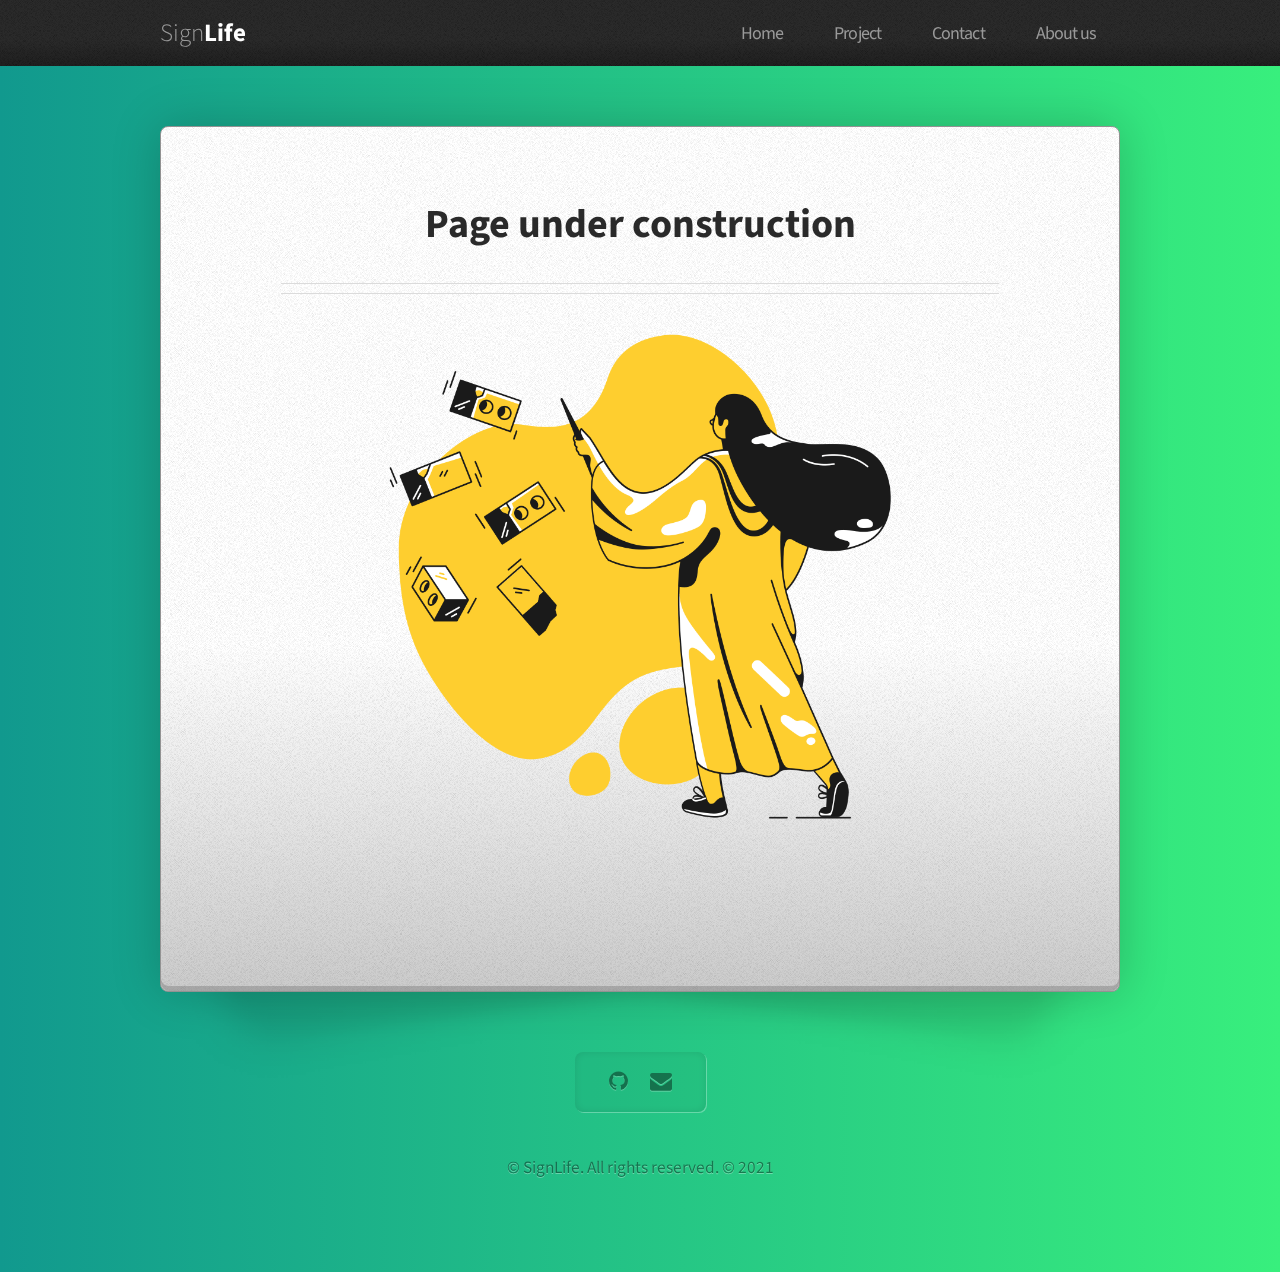
==== coming-soon.html @ 18ebf216 "Add files via upload" ====
<!DOCTYPE HTML>
<!--
	Folio by Pixelarity
	pixelarity.com @pixelarity
	License: pixelarity.com/license
-->
<html>
	<head>
		<title> </title>
		<meta http-equiv="content-type" content="text/html; charset=utf-8" />
		<meta name="description" content="" />
		<meta name="keywords" content="" />
		<!--[if lte IE 8]><script src="css/ie/html5shiv.js"></script><![endif]-->
		<script src="js/jquery.min.js"></script>
		<script src="js/jquery.dropotron.min.js"></script>
		<script src="js/jquery.slidertron.min.js"></script>
		<script src="js/jquery.poptrox.min.js"></script>
		<script src="js/skel.min.js"></script>
		<script src="js/skel-layers.min.js"></script>
		<script src="js/init.js"></script>
		<noscript>
			<link rel="stylesheet" href="css/skel.css" />
			<link rel="stylesheet" href="css/style.css" />
			<link rel="stylesheet" href="css/style-desktop.css" />
		</noscript>
		<!--[if lte IE 9]><link rel="stylesheet" href="css/ie/v9.css" /><![endif]-->
		<!--[if lte IE 8]><link rel="stylesheet" href="css/ie/v8.css" /><![endif]-->
	</head>
	<body class="contact">

		<!-- Page Wrapper -->
			<div id="wrapper">

				<!-- Header Wrapper -->
					<div id="header-wrapper">
								
						<!-- Header -->
							<div id="header" class="container">
								
								<!-- Logo -->
								<div id="logo">
									<h1><span>Sign</span>Life</h1>
								</div>
								
								<!-- Nav -->
								<nav id="nav">
									<ul>
										<li><a href="index.html">Home</a></li>
										<li>
											<span>Project</span>
											<ul>
												<li><a href="https://docs.google.com/presentation/d/1cZuaMEKvW-0MKjHMLS4eJGPvKGKvg4pFiIffzJPBS64/edit?usp=sharing">How it works?</a></li>
												<li><a href="https://arxiv.org/pdf/1704.04861.pdf">Research Paper</a></li>
												<li><a href="https://docs.google.com/document/d/1piczi1fi37SIOh8ZQkV0nllnLWbWyK7g/edit?usp=sharing&ouid=108667970750982230182&rtpof=true&sd=true">Project Report</a></li>
											</ul>
										</li>
											<li><a href="contact.html">Contact</a></li>
											<li><a href="about.html">About us</a></li>
										</ul>
									</nav>
		
							</div>
		
					</div>
					
				<!-- Main Wrapper -->
					<div id="main-wrapper">
		
						<!-- Main -->
							<div id="main" class="container">
								<div class="row">
								
									<!-- Content -->
                                    <div id="content" class="12u">
                                        <header>
                                            <h2>Page under construction</h2>
                                        </header>   
                                        <center><div class="image" style="width: 70%;"><a href="#" class="image image-full"><img src="images/construct.png" alt=""></a></div></center>
                                        <p></p>
                                    </div>
										
								</div>
							</div>
		
					</div>
		
				<!-- Footer Wrapper -->
				<div id="footer-wrapper" class="container">
		
					<!-- Footer -->
						<div id="footer">
							<ul class="contact">
								<li><a href="#" class="fa fa-github"><span>Twitter</span></a></li>
								<li><a href="mailto:atharva464@gmail.com" class="fa fa-envelope"><span>Email</span></a></li>
							</ul>
						</div>
	
					<!-- Copyright -->
						<div id="copyright">
							<span>&copy; SignLife. All rights reserved. &copy; 2021</span>
						</div>
				</div>
			
			</div>
			
	</body>
</html>
---- css/skel.css ----
/* Resets (http://meyerweb.com/eric/tools/css/reset/ | v2.0 | 20110126 | License: none (public domain)) */

	html,body,div,span,applet,object,iframe,h1,h2,h3,h4,h5,h6,p,blockquote,pre,a,abbr,acronym,address,big,cite,code,del,dfn,em,img,ins,kbd,q,s,samp,small,strike,strong,sub,sup,tt,var,b,u,i,center,dl,dt,dd,ol,ul,li,fieldset,form,label,legend,table,caption,tbody,tfoot,thead,tr,th,td,article,aside,canvas,details,embed,figure,figcaption,footer,header,hgroup,menu,nav,output,ruby,section,summary,time,mark,audio,video{margin:0;padding:0;border:0;font-size:100%;font:inherit;vertical-align:baseline;}article,aside,details,figcaption,figure,footer,header,hgroup,menu,nav,section{display:block;}body{line-height:1;}ol,ul{list-style:none;}blockquote,q{quotes:none;}blockquote:before,blockquote:after,q:before,q:after{content:'';content:none;}table{border-collapse:collapse;border-spacing:0;}body{-webkit-text-size-adjust:none}

/* Box Model */

	*, *:before, *:after {
		-moz-box-sizing: border-box;
		-webkit-box-sizing: border-box;
		box-sizing: border-box;
	}

/* Container */

	.container {
		margin-left: auto;
		margin-right: auto;
		
		/* width: (containers) */
		width: 1200px;
	}

	/* Modifiers */

		/* 125% */
			.container.\31 25\25 {
				width: 100%;
				
				/* max-width: (containers * 1.25) */
				max-width: 1500px;

				/* min-width: (containers) */
				min-width: 1200px;
			}

		/* 75% */
			.container.\37 5\25 {
				
				/* width: (containers * 0.75) */
				width: 900px;

			}

		/* 50% */
			.container.\35 0\25 {
				
				/* width: (containers * 0.50) */
				width: 600px;

			}

		/* 25% */
			.container.\32 5\25 {
				
				/* width: (containers * 0.25) */
				width: 300px;

			}

/* Grid */

	.row {
		border-bottom: solid 1px transparent;
	}

	.row > * {
		float: left;
	}
	
	.row:after, .row:before {
		content: '';
		display: block;
		clear: both;
		height: 0;
	}
	
	.row.uniform > * > :first-child {
		margin-top: 0;
	}
	
	.row.uniform > * > :last-child {
		margin-bottom: 0;
	}

	/* Gutters */

		/* Normal */
		
			.row > * {
				/* padding: (gutters.horizontal) 0 0 (gutters.vertical) */
				padding: 40px 0 0 40px;
			}

			.row {
				/* margin: -(gutters.horizontal) 0 -1px -(gutters.vertical) */
				margin: -40px 0 -1px -40px;
			}
			
			.row.uniform > * {
				/* padding: (gutters.vertical) 0 0 (gutters.vertical) */
				padding: 40px 0 0 40px;
			}

			.row.uniform {
				/* margin: -(gutters.vertical) 0 -1px -(gutters.vertical) */
				margin: -40px 0 -1px -40px;
			}
			
		/* 200% */
		
			.row.\32 00\25 > * {
				/* padding: (gutters.horizontal) 0 0 (gutters.vertical) */
				padding: 80px 0 0 80px;
			}

			.row.\32 00\25 {
				/* margin: -(gutters.horizontal) 0 -1px -(gutters.vertical) */
				margin: -80px 0 -1px -80px;
			}

			.row.uniform.\32 00\25 > * {
				/* padding: (gutters.vertical) 0 0 (gutters.vertical) */
				padding: 80px 0 0 80px;
			}

			.row.uniform.\32 00\25 {
				/* margin: -(gutters.vertical) 0 -1px -(gutters.vertical) */
				margin: -80px 0 -1px -80px;
			}

		/* 150% */
		
			.row.\31 50\25 > * {
				/* padding: (gutters.horizontal) 0 0 (gutters.vertical) */
				padding: 60px 0 0 60px;
			}

			.row.\31 50\25 {
				/* margin: -(gutters.horizontal) 0 -1px -(gutters.vertical) */
				margin: -60px 0 -1px -60px;
			}

			.row.uniform.\31 50\25 > * {
				/* padding: (gutters.vertical) 0 0 (gutters.vertical) */
				padding: 60px 0 0 60px;
			}

			.row.uniform.\31 50\25 {
				/* margin: -(gutters.vertical) 0 -1px -(gutters.vertical) */
				margin: -60px 0 -1px -60px;
			}

		/* 50% */
		
			.row.\35 0\25 > * {
				/* padding: (gutters.horizontal) 0 0 (gutters.vertical) */
				padding: 20px 0 0 20px;
			}

			.row.\35 0\25 {
				/* margin: -(gutters.horizontal) 0 -1px -(gutters.vertical) */
				margin: -20px 0 -1px -20px;
			}

			.row.uniform.\35 0\25 > * {
				/* padding: (gutters.vertical) 0 0 (gutters.vertical) */
				padding: 20px 0 0 20px;
			}

			.row.uniform.\35 0\25 {
				/* margin: -(gutters.vertical) 0 -1px -(gutters.vertical) */
				margin: -20px 0 -1px -20px;
			}

		/* 25% */
		
			.row.\32 5\25 > * {
				/* padding: (gutters.horizontal) 0 0 (gutters.vertical) */
				padding: 10px 0 0 10px;
			}

			.row.\32 5\25 {
				/* margin: -(gutters.horizontal) 0 -1px -(gutters.vertical) */
				margin: -10px 0 -1px -10px;
			}

			.row.uniform.\32 5\25 > * {
				/* padding: (gutters.vertical) 0 0 (gutters.vertical) */
				padding: 10px 0 0 10px;
			}

			.row.uniform.\32 5\25 {
				/* margin: -(gutters.vertical) 0 -1px -(gutters.vertical) */
				margin: -10px 0 -1px -10px;
			}

		/* 0% */
		
			.row.\30 \25 > * {
				padding: 0;
			}

			.row.\30 \25 {
				margin: 0 0 -1px 0;
			}

	/* Cells */

		.\31 2u, .\31 2u\24, .\31 2u\28 1\29, .\31 2u\24\28 1\29 { width: 100%; clear: none; }
		.\31 1u, .\31 1u\24, .\31 1u\28 1\29, .\31 1u\24\28 1\29 { width: 91.6666666667%; clear: none; }
		.\31 0u, .\31 0u\24, .\31 0u\28 1\29, .\31 0u\24\28 1\29 { width: 83.3333333333%; clear: none; }
		.\39 u, .\39 u\24, .\39 u\28 1\29, .\39 u\24\28 1\29 { width: 75%; clear: none; }
		.\38 u, .\38 u\24, .\38 u\28 1\29, .\38 u\24\28 1\29 { width: 66.6666666667%; clear: none; }
		.\37 u, .\37 u\24, .\37 u\28 1\29, .\37 u\24\28 1\29 { width: 58.3333333333%; clear: none; }
		.\36 u, .\36 u\24, .\36 u\28 1\29, .\36 u\24\28 1\29 { width: 50%; clear: none; }
		.\35 u, .\35 u\24, .\35 u\28 1\29, .\35 u\24\28 1\29 { width: 41.6666666667%; clear: none; }
		.\34 u, .\34 u\24, .\34 u\28 1\29, .\34 u\24\28 1\29 { width: 33.3333333333%; clear: none; }
		.\33 u, .\33 u\24, .\33 u\28 1\29, .\33 u\24\28 1\29 { width: 25%; clear: none; }
		.\32 u, .\32 u\24, .\32 u\28 1\29, .\32 u\24\28 1\29 { width: 16.6666666667%; clear: none; }
		.\31 u, .\31 u\24, .\31 u\28 1\29, .\31 u\24\28 1\29 { width: 8.3333333333%; clear: none; }

		.\31 2u\24 + *, .\31 2u\24\28 1\29 + *,
		.\31 1u\24 + *, .\31 1u\24\28 1\29 + *,
		.\31 0u\24 + *, .\31 0u\24\28 1\29 + *,
		.\39 u\24 + *, .\39 u\24\28 1\29 + *,
		.\38 u\24 + *, .\38 u\24\28 1\29 + *,
		.\37 u\24 + *, .\37 u\24\28 1\29 + *,
		.\36 u\24 + *, .\36 u\24\28 1\29 + *,
		.\35 u\24 + *, .\35 u\24\28 1\29 + *,
		.\34 u\24 + *, .\34 u\24\28 1\29 + *,
		.\33 u\24 + *, .\33 u\24\28 1\29 + *,
		.\32 u\24 + *, .\32 u\24\28 1\29 + *,
		.\31 u\24  + *,  .\31 u\24\28 1\29 + * {
			clear: left;
		}
			
		.\-11u { margin-left: 91.6666666667% }
		.\-10u { margin-left: 83.3333333333% }
		.\-9u { margin-left: 75% }
		.\-8u { margin-left: 66.6666666667% }
		.\-7u { margin-left: 58.3333333333% }
		.\-6u { margin-left: 50% }
		.\-5u { margin-left: 41.6666666667% }
		.\-4u { margin-left: 33.3333333333% }
		.\-3u { margin-left: 25% }
		.\-2u { margin-left: 16.6666666667% }
		.\-1u { margin-left: 8.3333333333% }
---- css/style.css ----
@charset 'UTF-8';
@import url('http://fonts.googleapis.com/css?family=Source+Sans+Pro:300,400,700,900');
@import url('font-awesome.min.css');

/*
	Folio by Pixelarity
	pixelarity.com @pixelarity
	License: pixelarity.com/license
*/

/*********************************************************************************/
/* Basic                                                                         */
/*********************************************************************************/

	body
	{
		background: linear-gradient(to right, #11998e, #38ef7d);
	}

	body,input,textarea,select
	{
		font-family: 'Source Sans Pro', sans-serif;
		font-weight: 400;
		color: #2a2a2a;
	}

	h1,h2,h3,h4,h5,h6
	{
		font-weight: 700;
	}
	
		h1 a, h2 a, h3 a, h4 a, h5 a, h6 a
		{
			color: inherit;
			text-decoration: none;
		}

	a
	{
		color: #28adc9;
	}

	strong, b
	{
		font-weight: 700;
	}
	
	em, i
	{
		font-style: italic;
	}
	
	sub
	{
		position: relative;
		top: 0.5em;
		font-size: 0.8em;
	}
	
	sup
	{
		position: relative;
		top: -0.5em;
		font-size: 0.8em;
	}
	
	hr
	{
		border: 0;
		border-top: solid 1px #ddd;
	}
	
	blockquote
	{
		border-left: solid 0.5em #ddd;
		padding: 1em 0 1em 2em;
		font-style: italic;
	}
	
	p, ul, ol, dl, table
	{
		margin-bottom: 1em;
	}

	br.clear
	{
		clear: both;
	}

	/* Sections/Articles */
	
		section,
		article
		{
		}
		
		section > :last-child,
		article > :last-child
		{
			margin-bottom: 0;
		}

		section:last-child,
		article:last-child
		{
			margin-bottom: 0;
		}

	/* Images */

		.image
		{
			display: inline-block;
		}
		
			.image img
			{
				position: relative;
				display: block;
				width: 100%;
				border-radius: 8px;
				z-index: -2;
			}

			.image-full
			{
				display: block;
				width: 100%;
				margin: 0 0 2em 0;
			}
			
			.image-left
			{
				float: left;
				margin: 0 2em 2em 0;
			}
			
			.image-centered
			{
				display: block;
				margin: 0 0 2em 0;
			}

				.image-centered img
				{
					margin: 0 auto;
					width: auto;
				}
				
			.image-shadow
			{
				border-radius: 8px;
				box-shadow: inset 0px 0px 10px rgba(0,0,0,0.2);
			}

	/* Lists */

		ul.contact
		{
			display: inline-block;
			padding: 0em 1.25em;
			list-style: none;
			background: rgba(0,0,0,0.03);
			box-shadow: inset 0px 0px 10px 0px rgba(0,0,0,0.1), 1px 1px 0px 0px rgba(255,255,255,0.3);
			border-radius: 8px;
			cursor: default;
		}
		
			ul.contact li
			{
				display: inline-block;
				font-size: 1.1em;
			}
			
			ul.contact li span
			{
				display: none;
				margin: 0;
				padding: 0;
			}
			
			ul.contact li a
			{
				color: #ffffff;
			}
			
			ul.contact li a:before
			{
				display: inline-block;
				line-height: 60px;
				border-radius: 30px;
				text-align: center;
				text-shadow: 0px 1px 0px rgba(255,255,255,.6);
				color: #000;
				opacity: 0.4;
				width: 1.75em;
				-moz-transition: opacity 0.35s ease-in-out;
				-webkit-transition: opacity 0.35s ease-in-out;
				-o-transition: opacity 0.35s ease-in-out;
				-ms-transition: opacity 0.35s ease-in-out;
				transition: opacity 0.35s ease-in-out;
			}
			
				ul.contact li a:hover:before
				{
					opacity: 0.6;
				}

	/* Forms */

		form
		{
		}
		
			form label
			{
				display: block;
			}
		
			form .actions
			{
				padding-top: 0;
			}
		
			form label
			{
				display: block;
			}
		
			form input.text,
			form select,
			form textarea
			{
				-webkit-appearance: none;
				display: block;
				background: #f4f4f4;
				border: solid 1px #cecece;
				box-shadow: inset 0px 0px 4px rgba(0,0,0,0.1);
				border-radius: 0.35em;
				width: 100%;
				padding: 0.50em 0.85em;
				font-family: 'Source Sans Pro', sans-serif;
				-moz-transition: background-color 0.25s ease-in-out;
				-webkit-transition: background-color 0.25s ease-in-out;
				-o-transition: background-color 0.25s ease-in-out;
				-ms-transition: background-color 0.25s ease-in-out;
				transition: background-color 0.25s ease-in-out;
				outline: none;
				line-height: 1.25em;
			}

				form input.text:focus,
				form select:focus,
				form textarea:focus
				{
					background: #fff;
					box-shadow: inset 0px 0px 4px rgba(0,0,0,0.1), 0px 0px 2px 0px #48cde9;
				}
				
				form textarea
				{
					min-height: 12em;
				}

				form .formerize-placeholder
				{
					color: #888888 !important;
				}

				form ::-webkit-input-placeholder
				{
					color: #888888 !important;
				}

				form :-moz-placeholder
				{
					color: #888888 !important;
				}

				form ::-moz-placeholder
				{
					color: #888888 !important;
				}

				form :-ms-input-placeholder
				{
					color: #888888 !important;
				}

				form ::-moz-focus-inner
				{
					border: 0;
				}
			
	/* Tables */
	
		table
		{
			width: 100%;
		}
		
			table.style1
			{
				width: 100%;
			}
			
				table.style1 tbody tr:nth-child(2n+2)
				{
					background: #f4f4f4;
				}
				
				table.style1 td
				{
					padding: 0.5em 1em 0.5em 1em;
				}
				
				table.style1 th
				{
					text-align: left;
					font-weight: 700;
					padding: 0.5em 1em 0.5em 1em;
				}
			
				table.style1 thead
				{
					background: #444;
					color: #fff;
				}
				
				table.style1 tfoot
				{
					background: #eee;
				}
				
				table.style1 tbody
				{
				}

	/* Buttons */
		
		.button
		{
			position: relative;
			display: inline-block;
			color: #fff;
			text-decoration: none;
			font-weight: 700;
			border: 0;
			outline: 0;
			cursor: pointer;
			border-radius: 8px;
			text-shadow: -1px -1px 0.5px rgba(0,0,0,0.5);
			overflow: hidden;
			box-shadow: inset 0px 0px 0px 1px #1495b0, inset 0px 2px 1px 0px rgba(255,255,255,0.75), 0px 4px 0px 0px #0f7b92;
			background: #38bdd9;
			background-image: -moz-linear-gradient(top, rgba(56,189,217,0), #1194b0);
			background-image: -webkit-linear-gradient(top, rgba(56,189,217,0), #1194b0);
			background-image: -o-linear-gradient(top, rgba(56,189,217,0), #1194b0);
			background-image: -ms-linear-gradient(top, rgba(56,189,217,0), #1194b0);
			background-image: linear-gradient(top, rgba(56,189,217,0), #1194b0);
			-moz-transition: background-color .25s ease-in-out;
			-webkit-transition: background-color .25s ease-in-out;
			-o-transition: background-color .25s ease-in-out;
			-ms-transition: background-color .25s ease-in-out;
			transition: background-color .25s ease-in-out;
		}

			.button:before
			{
				content: '';
				display: block;
				position: absolute;
				left: 0;
				top: 0;
				width: 100%;
				height: 100%;
				opacity: 0.35;
			}
			
			.button:hover
			{
				background-color: #48cde9;
			}
			
			.button:active
			{
				top: 2px;
				box-shadow: inset 0px 0px 0px 1px #1495b0, inset 0px 2px 1px 0px rgba(255,255,255,0.75), 0px 2px 0px 0px #0f7b92;
			}

	header
	{
		border-bottom: solid 1px #dbdbdb;
		text-align: center;
	}
	
		header:after
		{
			content: '';
			display: block;
			border-top: solid 1px #dbdbdb;
			height: 10px;
		}
		
		header h2
		{
			font-weight: 700;
		}
	
	.actions
	{
		text-align: center;
	}

/*********************************************************************************/
/* Icons                                                                         */
/*********************************************************************************/

	.fa
	{
		text-decoration: none;
	}

		.fa:before
		{
			display: inline-block;
			font-family: FontAwesome;
			font-style: normal;
			font-weight: normal;
			line-height: 1;
			-webkit-font-smoothing: antialiased;
			-moz-osx-font-smoothing: grayscale;
		}

/*********************************************************************************/
/* Wrappers                                                                      */
/*********************************************************************************/

	#header-wrapper
	{
		position: relative;
		background: #2a2a2a;
		background-image: -moz-linear-gradient(top, rgba(0,0,0,0) 60%, rgba(0,0,0,0.25));
		background-image: -webkit-linear-gradient(top, rgba(0,0,0,0) 60%, rgba(0,0,0,0.25));
		background-image: -o-linear-gradient(top, rgba(0,0,0,0) 60%, rgba(0,0,0,0.25));
		background-image: -ms-linear-gradient(top, rgba(0,0,0,0) 60%, rgba(0,0,0,0.25));
		background-image: linear-gradient(top, rgba(0,0,0,0) 60%, rgba(0,0,0,0.25));
	}
	
		#header-wrapper:before
		{
			content: '';
			position: absolute;
			top: 0;
			left: 0;
			width: 100%;
			height: 100%;
			background-image: url('images/overlay.png');
		}

	#banner-wrapper
	{
		position: relative;
		background: #333;
		color: #fff;
	}
	
	#features-wrapper
	{
		position: relative;
	}
	
	#main-wrapper
	{
		position: relative;
	}
	
	#footer-wrapper
	{
		position: relative;
		background: url('images/bg03.png') no-repeat center top;
		background-size: 100% 100%;
	}
	
/*********************************************************************************/
/* Main                                                                          */
/*********************************************************************************/

	#main 
	{
		position: relative;
		overflow: hidden;
		background: #FFF;
		background: -moz-linear-gradient(top, rgba(255, 255, 255,1) 60%, #cbcbcb 100%);
		background: -webkit-linear-gradient(top, rgba(255, 255, 255,1) 60%, #cbcbcb 100%);
		background: -o-linear-gradient(top, rgba(255, 255, 255,1) 60%, #cbcbcb 100%);
		background: -ms-linear-gradient(top, rgba(255, 255, 255,1) 60%, #cbcbcb 100%);
		background: linear-gradient(top, rgba(255, 255, 255,1) 60%, #cbcbcb 100%);
		border: 1px solid #929292;
		border-radius: 8px;
		box-shadow: 0px 0px 50px 0px rgba(0, 0, 0, 0.2);
	}
	
		#main:before
		{
			content: '';
			position: absolute;
			top: 0;
			left: 0;
			width: 100%;
			height: 100%;
			background-image: url('images/overlay.png');
			border-radius: 8px;
			box-shadow: inset 0px -5px 0px 0px rgba(0,0,0,0.5);
			opacity: 0.35;
		}

/*********************************************************************************/
/* Content                                                                       */
/*********************************************************************************/

	#content
	{
		position: relative;
		z-index: 2;
	}

/*********************************************************************************/
/* Footer                                                                        */
/*********************************************************************************/

	#footer
	{
		position: relative;
		text-align: center;
	}

/*********************************************************************************/
/* Copyright                                                                     */
/*********************************************************************************/

	#copyright 
	{
		position: relative;
		text-align: center;
		text-shadow: 0px 1px 0px rgba(255,255,255,.8);
	}
	
		#copyright span
		{
			color: #000;
			opacity: .4;
		}

/*********************************************************************************/
/* Portfolio                                                                     */
/*********************************************************************************/

	#portfolio
	{
		position: relative;
		z-index: 2;
	}

/*********************************************************************************/
/* Contact                                                                       */
/*********************************************************************************/

	#contact
	{
		position: relative;
		z-index: 2;
	}

/*********************************************************************************/
/* Slider                                                                        */
/*********************************************************************************/

	#slider
	{
		position: relative;
		margin: 0 auto;
		background: #2D2D2D;
		border-radius: 8px;
	}
	
		#slider .viewer
		{
			margin: 0 auto;
			overflow: hidden;
		}
	
			#slider .viewer .reel
			{
				display: none;
			}
	
			#slider .viewer .reel .slide
			{
				position: relative;
			}
	
				#slider .viewer .reel .slide img
				{
					width: 100%;
					border-radius: 8px;
				}
	
		#slider .indicator
		{
			position: absolute;
			left: 0;
			width: 100%;
			height: 2em;
			z-index: 3;
			cursor: default;
		}
	
			#slider .indicator ul
			{
				list-style: none;
				padding: 0;
				margin: 0;
				text-align: center;
			}
	
				#slider .indicator ul li
				{
					display: inline-block;
					width: 0.75em;
					height: 0.75em;
					text-indent: -9999px;
					background-color: rgba(255,255,255,.5);
					border-radius: 0.75em;
				}
	
				#slider .indicator ul li.active
				{
					background-color: rgba(255,255,255,.9);
				}
---- css/style-desktop.css ----
/*
	Folio by Pixelarity
	pixelarity.com @pixelarity
	License: pixelarity.com/license
*/

/*********************************************************************************/
/* Basic                                                                         */
/*********************************************************************************/

	body,input,textarea,select
	{
		line-height: 1.8em;
		font-size: 15pt;
	}

	header
	{
		margin: 0 0 2em 0;
	}
	
		header h2
		{
			margin: 0 0 1em 0;
			font-size: 2em;
		}

	.button
	{
		padding: 0 2.5em 0 2.5em;
		font-size: 1.2em;
		line-height: 3.25em;
	}

/*********************************************************************************/
/* Wrappers                                                                      */
/*********************************************************************************/

	#header-wrapper
	{
		padding: 0.75em 0 0.75em 0;
	}
	
	#main-wrapper
	{
		padding: 3em 0em 0em 0em;
	}
	
	#footer-wrapper
	{
		padding: 3em 0 0 0;
	}

/*********************************************************************************/
/* Header                                                                        */
/*********************************************************************************/

	#header
	{
		position: relative;
		z-index: 10;
	}

/*********************************************************************************/
/* Logo                                                                          */
/*********************************************************************************/

	#logo
	{
		z-index: 1;
	}
	
		#logo h1
		{
			cursor: default;
			display: block;
			font-size: 1.25em;
			font-weight: 700;
			color: #FFF;
		}
		
			#logo h1 span
			{
				font-weight: 300;
				color: #999;
			}
		
/*********************************************************************************/
/* Nav                                                                           */
/*********************************************************************************/

	#nav
	{
		position: absolute;
		top: 0;
		right: 0;
		cursor: default;
	}

		#nav > ul
		{
			margin: 0;
		}

			#nav > ul > li > ul
			{
				display: none;
			}
		
			#nav > ul > li
			{
				display: inline-block;
			}
			
				#nav > ul > li > span,
				#nav > ul > li > a
				{
					text-decoration: none;
					outline: 0;
					border: solid 1px rgba(255,255,255,0);
					border-radius: 8px;
					padding: 0.5em 1.25em 0.5em 1.25em;
					letter-spacing: -0.05em;
					font-family: 'Source Sans Pro', sans-serif;
					font-size: 0.90em;
					color: #999;
					-moz-transition: color 0.35s ease-in-out;
					-webkit-transition: color 0.35s ease-in-out;
					-o-transition: color 0.35s ease-in-out;
					-ms-transition: color 0.35s ease-in-out;
					transition: color 0.35s ease-in-out;
				}

					#nav > ul > li:hover > span,
					#nav > ul > li:hover > a
					{
						color: #fff;
					}

			#nav > ul > li.active > span,
			#nav > ul > li.active > a
			{
				background: rgba(0,0,0,0.5);
				box-shadow: 0px 1px 0px 0px #363636;
				color: #fff;
			}

			#nav > ul > li:first-child
			{
				margin-left: 0;
			}

			#nav > ul > li.break
			{
				margin-left: 20em;
			}
			
	.dropotron
	{
		background: #222;
		background: rgba(28,28,28,0.95);
		background-image: url('images/overlay.png');
		border-radius: 8px;
		padding: 1.25em;
		min-width: 12em;
		line-height: 2em;
		border: solid 1px #282828;
		box-shadow: 0 0.5em 1em 0 rgba(0,0,0,0.5);
	}
	
		.dropotron.level-0
		{
			font-size: 0.8em;
			margin-top: 0.8em;
			border-top-left-radius: 0;
			border-top-right-radius: 0;
			border-top: 0;
		}
		
		.dropotron a,
		.dropotron span
		{
			color: #999;
			text-decoration: none;
			-moz-transition: color 0.35s ease-in-out;
			-webkit-transition: color 0.35s ease-in-out;
			-o-transition: color 0.35s ease-in-out;
			-ms-transition: color 0.35s ease-in-out;
			transition: color 0.35s ease-in-out;
		}

		.dropotron li:hover > a,
		.dropotron li:hover > span
		{
			color: #fff;
		}

/*********************************************************************************/
/* Main                                                                          */
/*********************************************************************************/

	#main
	{
		padding: 4em 6em 5em 6em;
	}
	
	.homepage #main
	{
		padding: 1.5em 0 3em 0;
	}

/*********************************************************************************/
/* Copyright                                                                     */
/*********************************************************************************/

	#copyright 
	{
		padding: 1em 0em 5em 0em;
		font-size: 13pt;
	}

/*********************************************************************************/
/* Slider                                                                        */
/*********************************************************************************/

	#slider
	{
		width: 896px;
		height: 463px;
		margin-bottom: 3em;
		cursor: default;
	}
	
		#slider .caption-line
		{
			position: absolute;
			width: 100%;
			top: 5em;
			left: 0;
			padding: 1.25em 3em 1.25em 3em;
			line-height: 1.5em;
			background: #1a1a1a;
			background: rgba(24,24,24,0.85);
			text-align: center;
			font-weight: normal;
			color: #ffffff;
			font-weight: 300;
			font-size: 1.5em;
			z-index: 20;
		}

		#slider .indicator
		{
			bottom: 0;
		}
	
			#slider .indicator ul
			{
			}
	
				#slider .indicator ul li
				{
					margin: 0 4px 0 4px;
				}

		#slider .viewer
		{
			width: 896px;
			height: 463px;
		}
	
			#slider .viewer .reel
			{
			}
	
			#slider .viewer .reel .slide
			{
			}
	
				#slider .viewer .reel .slide img
				{
					width: 896px;
					height: 463px;
				}
				
/*********************************************************************************/
/* Poptrox                                                                       */
/*********************************************************************************/

	.poptrox-popup
	{
		-moz-box-sizing: content-box;
		-webkit-box-sizing: content-box;
		-o-box-sizing: content-box;
		-ms-box-sizing: content-box;
		box-sizing: content-box;
		border-radius: 8px;
		background: #fff;
		padding: 0.5em;
		box-shadow: 0 1em 2em 0.5em rgba(0,0,0,0.25);
		border: 1px solid #444;
	}
	
		.poptrox-popup .loader
		{
			width: 48px;
			height: 48px;
			position: absolute;
			left: 50%;
			top: 50%;
			margin-left: -24px;
			margin-top: -24px;
			background: url('images/loader.gif');
		}
	
		.poptrox-popup .closer
		{
			position: absolute;
			display: block;
			right: 0.7em;
			top: 0.7em;
			border-radius: 1.25em;
			text-align: center;
			font-size: 1.5em;
			background: rgba(128,128,128,0.25);
			color: #fff;
			border: solid 2px #fff;
			-moz-transition: background-color 0.35s ease-in-out;
			-webkit-transition: background-color 0.35s ease-in-out;
			-o-transition: background-color 0.35s ease-in-out;
			-ms-transition: background-color 0.35s ease-in-out;
			transition: background-color 0.35s ease-in-out;
		}

			.poptrox-popup .closer:before
			{
				font-family: FontAwesome;
				font-style: normal;
				font-weight: normal;
				font-size: 16px;
				-webkit-font-smoothing: antialiased;
				-moz-osx-font-smoothing: grayscale;
				content: '\f00d';
				display: block;
				width: 2em;
				height: 2em;
				line-height: 2em;
			}
		
			.poptrox-popup .closer:hover
			{
				background: rgba(255,255,255,0.35);
			}
---- css/ie/v9.css ----
/*
	Folio by Pixelarity
	pixelarity.com @pixelarity
	License: pixelarity.com/license
*/

.button
{
	box-shadow: inset 0px 0px 0px 1px #1495b0, inset 0px 2px 1px 0px rgba(255,255,255,0.75), 0px 4px 0px 0px #2f9bb2;
}
---- css/ie/v8.css ----
/*
	Folio by Pixelarity
	pixelarity.com @pixelarity
	License: pixelarity.com/license
*/

body:after,
.button:before,
#main:before
{
	display: none;
}
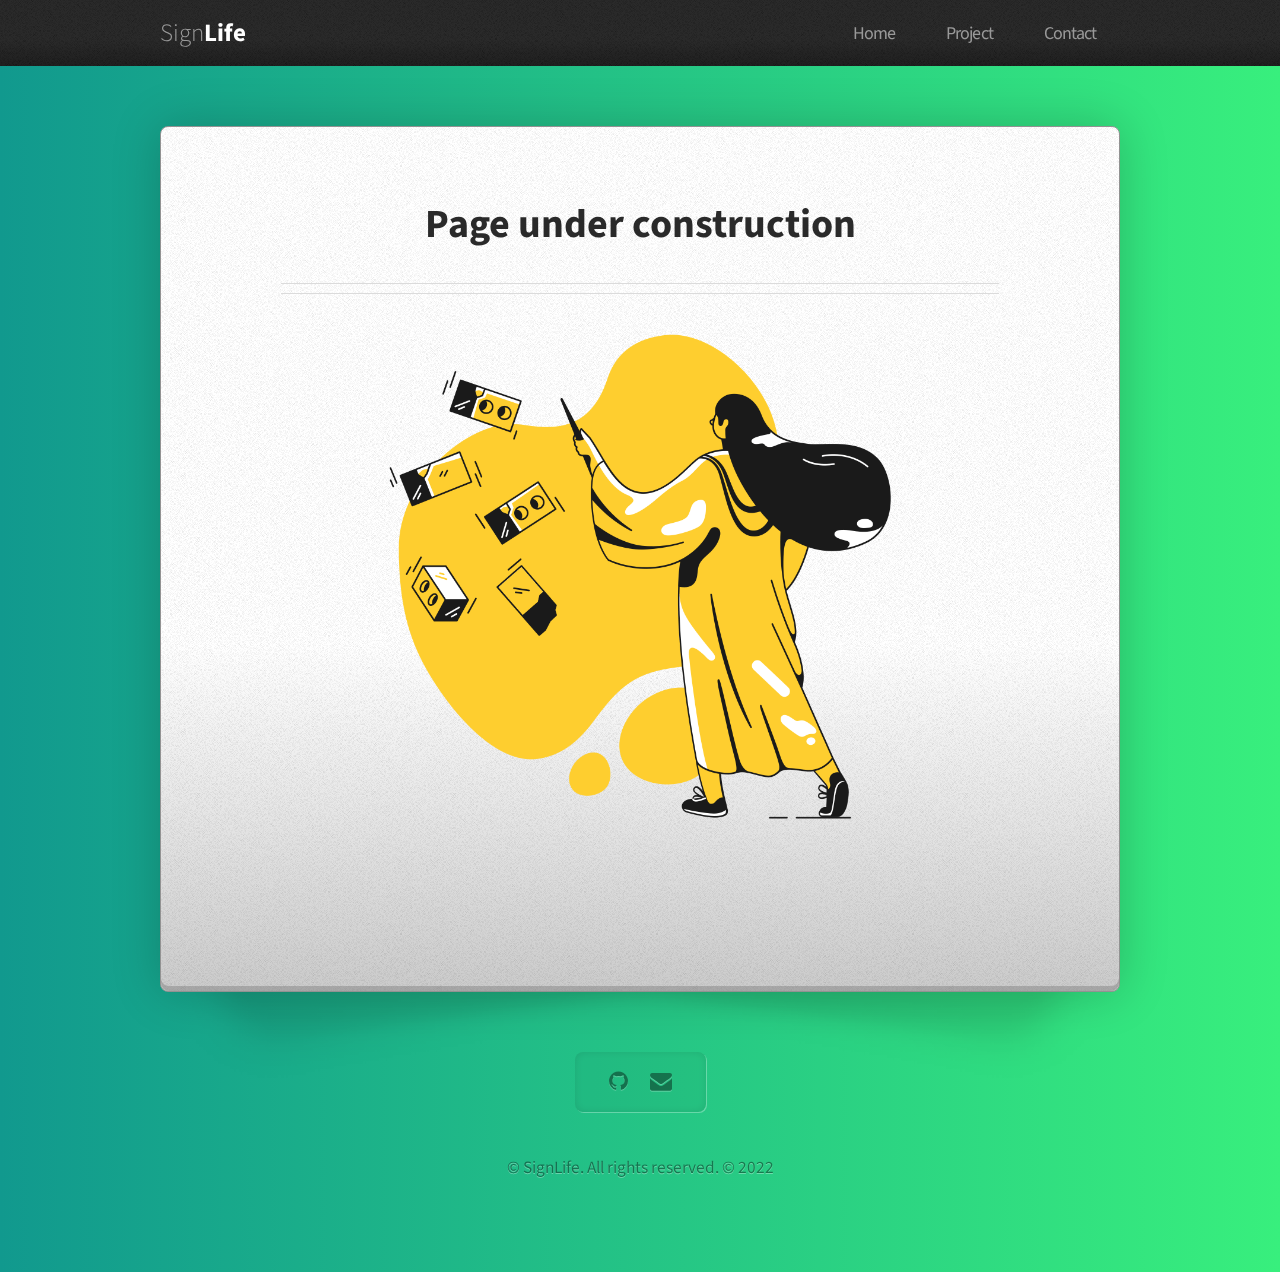
==== commit 80c95667: "Update coming-soon.html" ====
--- a/coming-soon.html
+++ b/coming-soon.html
@@ -51,11 +51,9 @@
 											<ul>
 												<li><a href="https://docs.google.com/presentation/d/1cZuaMEKvW-0MKjHMLS4eJGPvKGKvg4pFiIffzJPBS64/edit?usp=sharing">How it works?</a></li>
 												<li><a href="https://arxiv.org/pdf/1704.04861.pdf">Research Paper</a></li>
-												<li><a href="https://docs.google.com/document/d/1piczi1fi37SIOh8ZQkV0nllnLWbWyK7g/edit?usp=sharing&ouid=108667970750982230182&rtpof=true&sd=true">Project Report</a></li>
 											</ul>
 										</li>
 											<li><a href="contact.html">Contact</a></li>
-											<li><a href="about.html">About us</a></li>
 										</ul>
 									</nav>
 		
@@ -91,13 +89,13 @@
 						<div id="footer">
 							<ul class="contact">
 								<li><a href="#" class="fa fa-github"><span>Twitter</span></a></li>
-								<li><a href="mailto:atharva464@gmail.com" class="fa fa-envelope"><span>Email</span></a></li>
+								<li><a href="mailto:harshadam24.hm@gmail.com" class="fa fa-envelope"><span>Email</span></a></li>
 							</ul>
 						</div>
 	
 					<!-- Copyright -->
 						<div id="copyright">
-							<span>&copy; SignLife. All rights reserved. &copy; 2021</span>
+							<span>&copy; SignLife. All rights reserved. &copy; 2022</span>
 						</div>
 				</div>
 			
